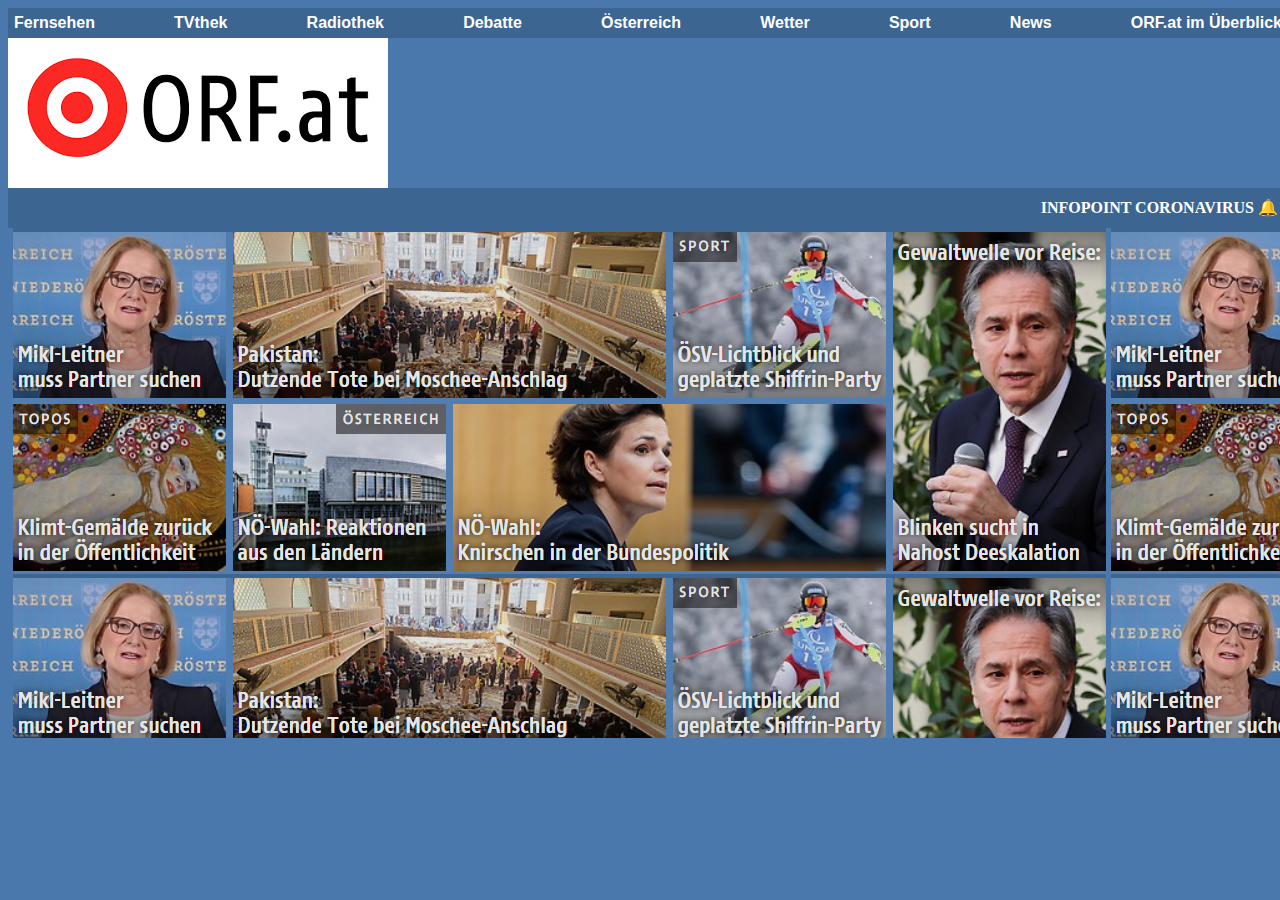
==== ORF/index.html @ bdc62954 "first commit" ====
<!DOCTYPE html>
<html lang="en">

<head>
    <meta charset="UTF-8">
    <meta http-equiv="X-UA-Compatible" content="IE=edge">
    <meta name="viewport" content="width=device-width, initial-scale=1.0">
    <link rel="stylesheet" href="style.css">
    <title>Document</title>
</head>

<body>
    <div class="menu1">
        <div class="upper"> Fernsehen</div>
        <div class="upper"> TVthek</div>
        <div class="upper"> Radiothek</div>
        <div class="upper"> Debatte</div>
        <div class="upper"> Österreich</div>
        <div class="upper"> Wetter</div>
        <div class="upper"> Sport</div>
        <div class="upper"> News</div>
        <div class="upper"> ORF.at im Überblick</div>


    </div>

    <div class="bannerbild">
        <div class="banner"> </div>
    </div>

    </div>
    <div class="menu2">
        <div class="lower"> </div>
        <div class="lower"> </div>
        <div class="lower"> </div>
        <div class="lower"></div>
        <div class="lower"> </div>
        <div class="lower">INFOPOINT CORONAVIRUS 🔔</I>
        </div>

    </div>
    <div class="lowerbild">

    </div>
</body>

</html>
---- ORF/style.css ----
body {
    background-color: #4A78AD;
}

.menu1 {
    font-weight: bold;
    font-family: Arial, Helvetica, sans-serif;
    width: 1280px;
    background-color: #3C6592;
    display: flex;
    justify-content: space-between;
    height: 30px;
}

.upper {
    margin: 6px;
    color: white;
}

.banner {
    background-image: url("banner.png");
    height: 150px;
    width: 380px;
}

.menu2 {
    font-weight: bold;
    width: 1280px;
    background-color: #3C6592;
    display: flex;
    justify-content: space-between;
    height: 40px;
}

.lower {
    margin: 10px;
    color: white;
}

.lowerbild {
    background-image: url("news.png");
    height: 510px;
    width: 1280px;
}
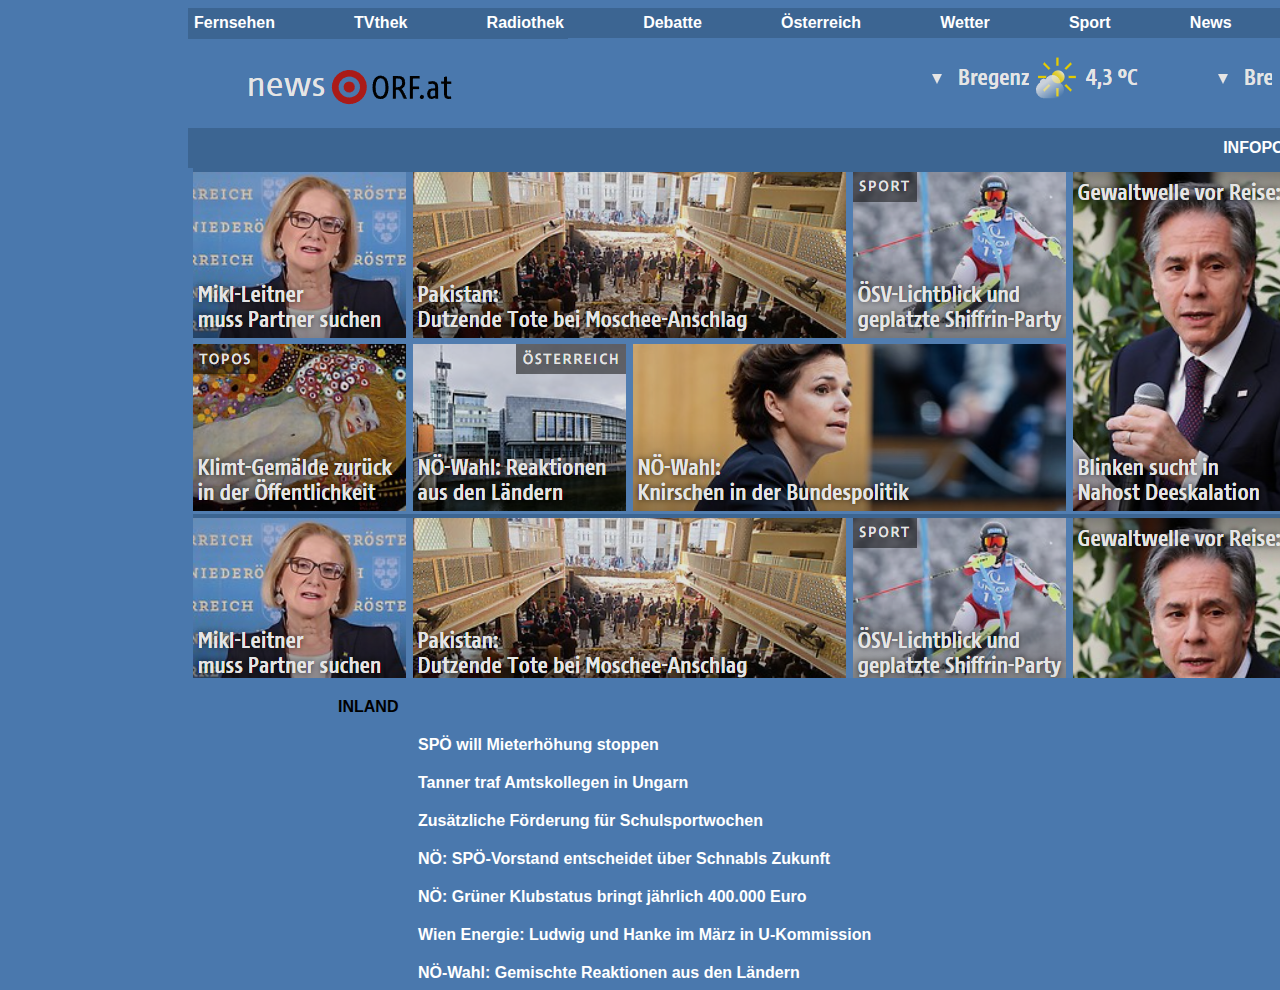
==== commit 103c2399: "Website fertig" ====
--- a/ORF/index.html
+++ b/ORF/index.html
@@ -26,6 +26,7 @@
 
     <div class="bannerbild">
         <div class="banner"> </div>
+        <div class="wheater"> </div>
     </div>
 
     </div>
@@ -40,6 +41,21 @@
 
     </div>
     <div class="lowerbild">
+    </div>
+
+
+    <div class="lowerclass">
+        <div class="lowerleft">INLAND </div>
+        <div class="lowertext"> SPÖ will Mieterhöhung stoppen</div>
+        <div class="lowertext">Tanner traf Amtskollegen in Ungarn </div>
+        <div class="lowertext">Zusätzliche Förderung für Schulsportwochen </div>
+        <div class="lowertext">NÖ: SPÖ-Vorstand entscheidet über Schnabls Zukunft </div>
+        <div class="lowertext">NÖ: Grüner Klubstatus bringt jährlich 400.000 Euro </div>
+        <div class="lowertext">Wien Energie: Ludwig und Hanke im März in U-Kommission </div>
+        <div class="lowertext">NÖ-Wahl: Gemischte Reaktionen aus den Ländern </div>
+    </div>
+
+    </div>
 
     </div>
 </body>
--- a/ORF/style.css
+++ b/ORF/style.css
@@ -1,4 +1,6 @@
 body {
+    padding-top: 0%;
+    padding-left: 180px;
     background-color: #4A78AD;
 }
 
@@ -17,13 +19,27 @@
     color: white;
 }
 
+.bannerbild {
+    display: flex;
+    justify-content: space-between;
+}
+
 .banner {
+    display: flex;
+    justify-content: space-between;
     background-image: url("banner.png");
-    height: 150px;
+    height: 90px;
+    width: 380px;
+}
+
+.wheater {
+    background-image: url("wheater.png");
+    height: 90px;
     width: 380px;
 }
 
 .menu2 {
+    font-family: Arial, Helvetica, sans-serif;
     font-weight: bold;
     width: 1280px;
     background-color: #3C6592;
@@ -41,4 +57,28 @@
     background-image: url("news.png");
     height: 510px;
     width: 1280px;
+}
+
+.lowerclass {
+    color: white;
+    font-weight: bold;
+    font-family: Arial, Helvetica, sans-serif;
+    width: 1280px;
+    background-color: #517DB0;
+    display: inline;
+    height: 500px;
+    width: 1280px;
+}
+
+.lowertext {
+    padding-top: 20px;
+    padding-left: 230px;
+}
+
+.lowerleft {
+    color: black;
+    font-weight: bold;
+    font-family: Arial, Helvetica, sans-serif;
+    padding-top: 20px;
+    padding-left: 150px;
 }